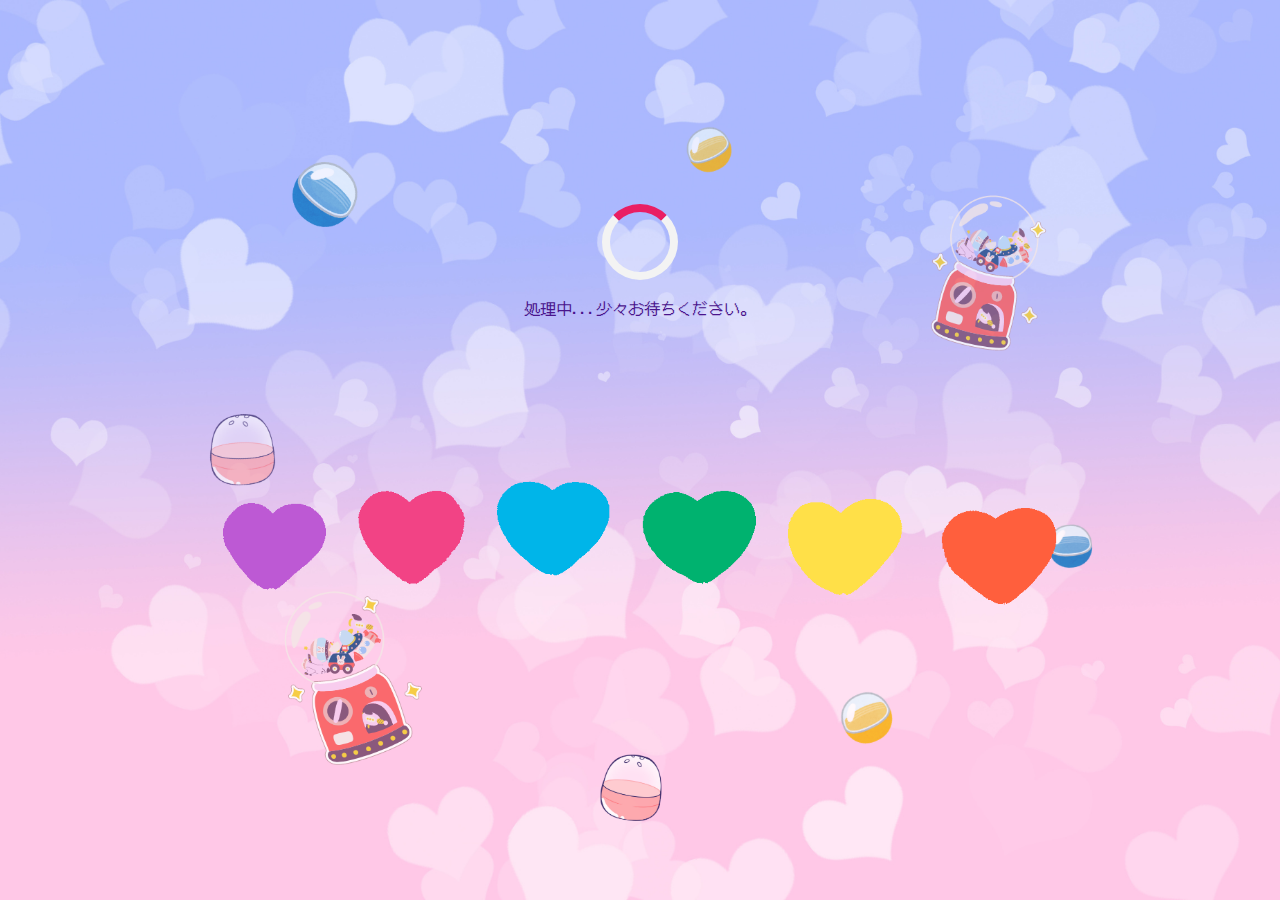
==== src/html/loading.html @ b3117385 "CSS更新" ====
<!DOCTYPE html>
<html lang="ja">
  <head>
    <meta charset="UTF-8" />
    <meta name="viewport" content="width=device-width, initial-scale=1.0" />
    <title>ローディング</title>
    <link rel="stylesheet" href="../css/loading.css" />
    <link rel="preconnect" href="https://fonts.googleapis.com">
    <link rel="preconnect" href="https://fonts.gstatic.com" crossorigin>
    <link href="https://fonts.googleapis.com/css2?family=DotGothic16&display=swap" rel="stylesheet"> 
  </head>
  <body>
    <div class="loading">
      <div class="spinner"></div>
      <p>処理中...少々お待ちください。</p>
      <img src="../images/loading.gif" class="loadingImg"/>
    </div>

    <script>
      // URLのパラメータを取得
      const urlParams = new URLSearchParams(window.location.search);
      const strength = urlParams.get("strength");
      const agility = urlParams.get("agility");
      const intelligence = urlParams.get("intelligence");
      const age = urlParams.get("age");
      const size = urlParams.get("size");
      const softness = urlParams.get("softness");

      // 2秒後に結果ページに遷移
      setTimeout(() => {
        window.location.href = `result.html?strength=${strength}&agility=${agility}&intelligence=${intelligence}&age=${age}&size=${size}&softness=${softness}`;
      }, 2000);
    </script>
  </body>
</html>
---- src/css/loading.css ----
body {  
    /* font-family: 'Comic Sans MS', cursive, sans-serif;
     font-family: "Nico Moji"; */
     font-family: "DotGothic16", sans-serif;
     font-style: normal;
     /*background-image: linear-gradient(0deg, #ffd8de, rgb(222, 216, 255));
     background-color: #ffebee;  柔らかいピンク */
     background: url('../images/back.png') no-repeat center center fixed; /* 背景画像を設定 */
     background-size: cover;
     margin: 0;
     padding: 0;
     display: flex;
     justify-content: center;
     align-items: center;
     height: 100vh;
     flex-direction: column;
     gap: 20px;
   }
.loadingImg{
    height: 40%;
    width: 100%;
    justify-content: center;
}  
.loading {
    display: flex;
    flex-direction: column;
    align-items: center;
    justify-content: center;
    height: 100vh;
    background-color: #ffebee; /* 柔らかいピンク */
    background: url('../images/roding.gif');
    color: #4a148c; /* 濃い紫 */
  }
  
  .spinner {
    border: 8px solid #f3f3f3;
    border-top: 8px solid #e91e63; /* 明るいピンク */
    border-radius: 50%;
    width: 60px;
    height: 60px;
    animation: spin 1s linear infinite;
  }
  
  @keyframes spin {
    0% { transform: rotate(0deg); }
    100% { transform: rotate(360deg); }
  }
  
  .character-image {
    width: 150px;
    height: 150px;
    margin: 20px 0;
  }
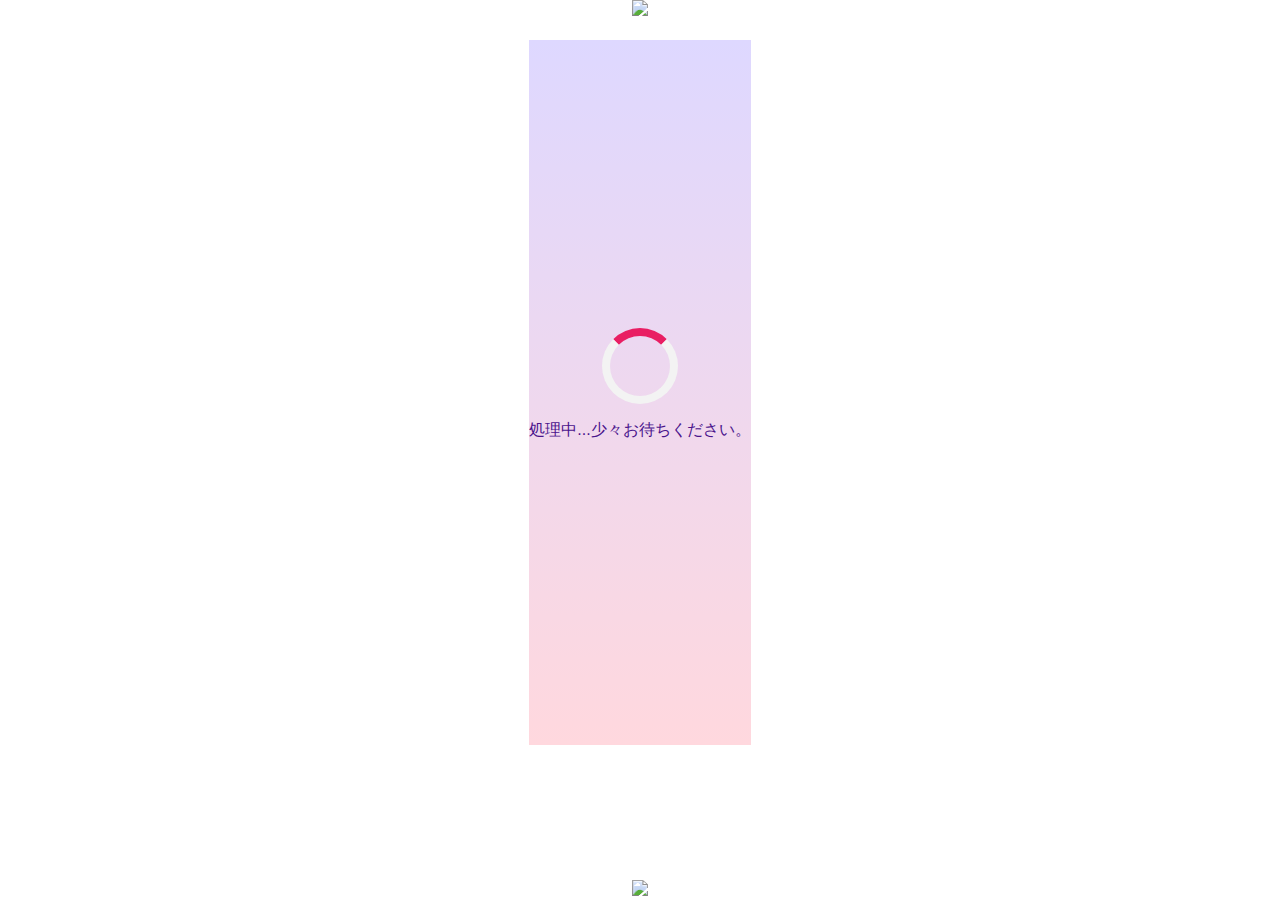
==== commit 791245cf: "ローディング画面修正" ====
--- a/src/html/loading.html
+++ b/src/html/loading.html
@@ -4,16 +4,18 @@
     <meta charset="UTF-8" />
     <meta name="viewport" content="width=device-width, initial-scale=1.0" />
     <title>ローディング</title>
-    <link rel="stylesheet" href="../css/loading.css" />
-    <link rel="preconnect" href="https://fonts.googleapis.com">
-    <link rel="preconnect" href="https://fonts.gstatic.com" crossorigin>
-    <link href="https://fonts.googleapis.com/css2?family=DotGothic16&display=swap" rel="stylesheet"> 
+    <link rel="stylesheet" href="../css/styles.css" />
   </head>
   <body>
+    <div class="img_left">
+      <img src="..\images\img_01_reimu.gif">
+    </div>
     <div class="loading">
       <div class="spinner"></div>
       <p>処理中...少々お待ちください。</p>
-      <img src="../images/loading.gif" class="loadingImg"/>
+    </div>
+    <div class="img_right">
+      <img src="..\images\img_02_marisa.gif">
     </div>
 
     <script>
@@ -27,9 +29,9 @@
       const softness = urlParams.get("softness");
 
       // 2秒後に結果ページに遷移
-      setTimeout(() => {
-        window.location.href = `result.html?strength=${strength}&agility=${agility}&intelligence=${intelligence}&age=${age}&size=${size}&softness=${softness}`;
-      }, 2000);
+//      setTimeout(() => {
+//        window.location.href = `result.html?strength=${strength}&agility=${agility}&intelligence=${intelligence}&age=${age}&size=${size}&softness=${softness}`;
+//      }, 20000);
     </script>
   </body>
 </html>
--- a/src/css/styles.css
+++ b/src/css/styles.css
@@ -0,0 +1,164 @@
+body {  
+  /* font-family: 'Comic Sans MS', cursive, sans-serif;
+   font-family: "Nico Moji"; */
+   font-family: "DotGothic16", sans-serif;
+   font-style: normal;
+   /*background-image: linear-gradient(0deg, #ffd8de, rgb(222, 216, 255));
+   background-color: #ffebee;  柔らかいピンク */
+   background: url('/images/back.png') no-repeat center center fixed; /* 背景画像を設定 */
+   background-size: cover;
+   background-size: 100% 100%;
+   margin: 0;
+   padding: 0;
+   display: flex;
+   justify-content: center;
+   align-items: center;
+   height: 100vh;
+   flex-direction: column;
+   gap: 20px;
+ }
+ 
+ .container {
+   background-color: #ffe8e8; /* 明るいピンク */
+   border-radius: 15px;
+   padding: 30px;
+   box-shadow: 0 8px 20px rgba(0, 0, 0, 0.2);
+   width: 300px;
+   text-align: center;
+ }
+ 
+ h1 {
+   font-family: "DotGothic16", sans-serif;
+   font-weight: 800;
+   font-style: normal;
+   margin-bottom: 20px;
+   font-size: 25px;
+   color: #ffb5d0; /* 鮮やかなピンク */
+   text-shadow: -1px 0px #ee76a2,0px 1px #ee76a2, 1px 0px #ee76a2, 0px -1px #ee76a2;
+ }
+
+.parameter {
+  margin-bottom: 20px;
+}
+
+label {
+  display: block;
+  margin-bottom: 5px;
+  font-size: 16px;
+}
+
+.slider {
+  -webkit-appearance: none;
+  width: 300px;
+  height: 12px;
+  border-radius: 10px;
+  background: #c49fff;
+  outline: none;
+  opacity: 0.7;
+  transition: opacity .2s;
+}
+
+.slider:hover {
+  opacity: 1;
+}
+
+/* Custom heart thumb using SVG */
+.slider::-webkit-slider-thumb {
+  -webkit-appearance: none;
+  appearance: none;
+  width: 30px;
+  height: 30px;
+  background: url('data:image/svg+xml;utf8,<svg xmlns="http://www.w3.org/2000/svg" viewBox="0 0 24 24" fill="%23ff69b4"><path d="M12 21.35l-1.45-1.32C5.4 15.36 2 12.28 2 8.5 2 5.42 4.42 3 7.5 3c1.74 0 3.41.81 4.5 2.09C13.09 3.81 14.76 3 16.5 3 19.58 3 22 5.42 22 8.5c0 3.78-3.4 6.86-8.55 11.54L12 21.35z"/></svg>');
+  background-size: cover;
+  border: none;
+  cursor: pointer;
+}
+
+.slider::-moz-range-thumb {
+  width: 30px;
+  height: 30px;
+  background: url('data:image/svg+xml;utf8,<svg xmlns="http://www.w3.org/2000/svg" viewBox="0 0 24 24" fill="%23ff69b4"><path d="M12 21.35l-1.45-1.32C5.4 15.36 2 12.28 2 8.5 2 5.42 4.42 3 7.5 3c1.74 0 3.41.81 4.5 2.09C13.09 3.81 14.76 3 16.5 3 19.58 3 22 5.42 22 8.5c0 3.78-3.4 6.86-8.55 11.54L12 21.35z"/></svg>');
+
+  background-size: cover;
+  border: none;
+  cursor: pointer;
+}
+
+.value {
+  text-align: center;
+  font-size: 20px;
+  margin-top: 5px;
+  color: #e91e63; /* 明るいピンク */
+}
+
+.submit-btn {
+  font-family: "Zen Maru Gothic", serif;
+  font-weight: 700;
+  font-style: normal;
+  background-color: #9957cb; /* 濃い紫 */
+  color: white;
+  border: none;
+  padding: 10px 20px;
+  border-radius: 25px;
+  cursor: pointer;
+  transition: background-color 0.3s;
+  font-size: 18px;
+}
+
+.submit-btn:hover {
+  background-color: #6a1b9a; /* より濃い紫 */
+}
+
+.loading {
+  display: flex;
+  flex-direction: column;
+  align-items: center;
+  justify-content: center;
+  height: 100vh;
+  background-image: linear-gradient(0deg, #ffd8de, rgb(222, 216, 255));
+  color: #4a148c; /* 濃い紫 */
+}
+
+.img_left {
+  float: left;
+}
+
+.img_right {
+  float: right;
+  margin-top: 115px;
+}
+
+.spinner {
+  border: 8px solid #f3f3f3;
+  border-top: 8px solid #e91e63; /* 明るいピンク */
+  border-radius: 50%;
+  width: 60px;
+  height: 60px;
+  animation: spin 1s linear infinite;
+}
+
+@keyframes spin {
+  0% { transform: rotate(0deg); }
+  100% { transform: rotate(360deg); }
+}
+
+.character-image {
+  width: 150px;
+  height: 150px;
+  margin: 20px 0;
+}
+
+.back-btn {
+  background-color: #f06292; /* 明るいピンク */
+  color: white;
+  border: none;
+  padding: 10px 20px;
+  border-radius: 10px;
+  cursor: pointer;
+  transition: background-color 0.3s;
+  font-size: 18px;
+}
+
+.back-btn:hover {
+  background-color: #ec407a; /* より濃いピンク */
+}
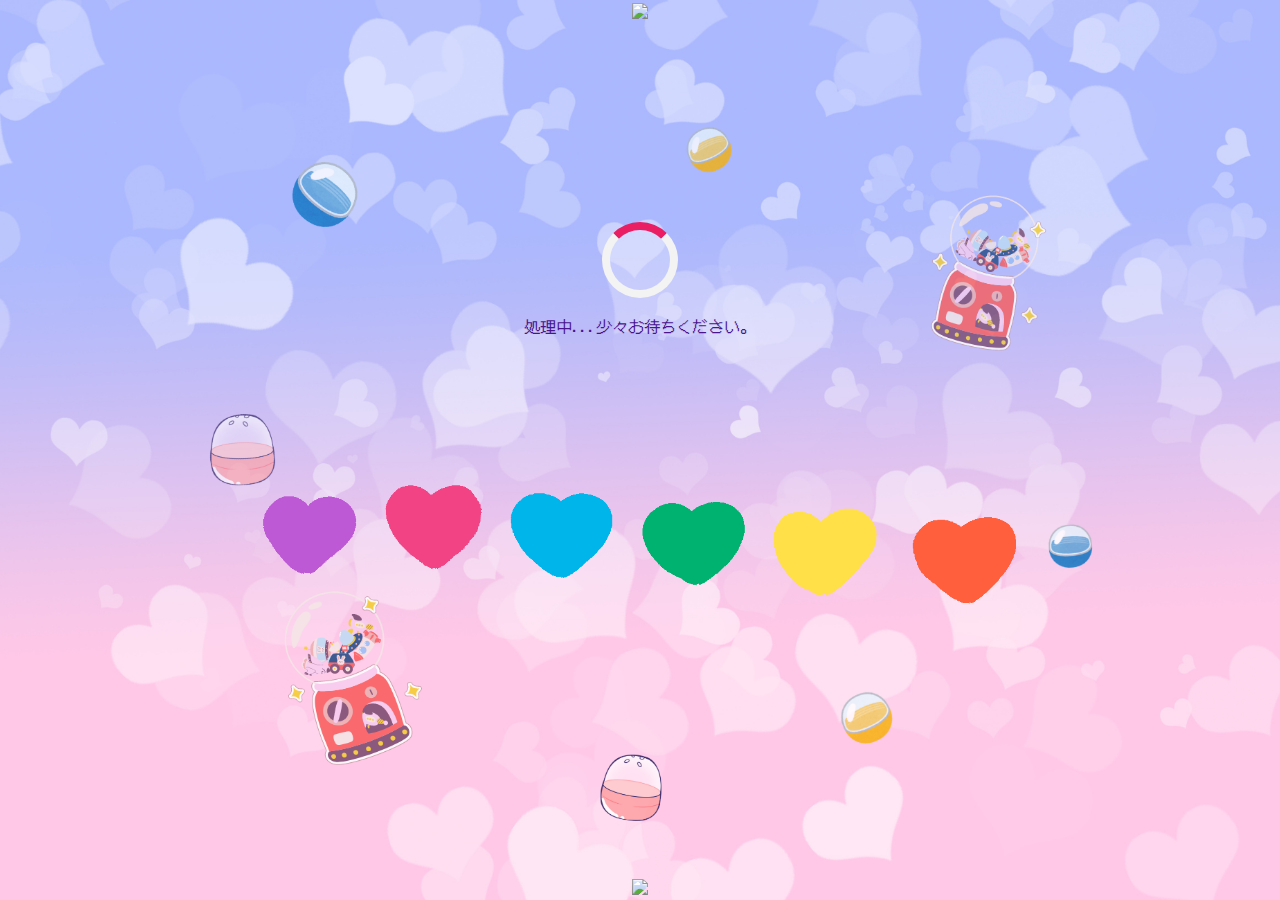
==== commit 0a381d9d: "ローディング画面修正" ====
--- a/src/html/loading.html
+++ b/src/html/loading.html
@@ -4,7 +4,10 @@
     <meta charset="UTF-8" />
     <meta name="viewport" content="width=device-width, initial-scale=1.0" />
     <title>ローディング</title>
-    <link rel="stylesheet" href="../css/styles.css" />
+    <link rel="stylesheet" href="../css/loading.css" />
+    <link rel="preconnect" href="https://fonts.googleapis.com">
+    <link rel="preconnect" href="https://fonts.gstatic.com" crossorigin>
+    <link href="https://fonts.googleapis.com/css2?family=DotGothic16&display=swap" rel="stylesheet"> 
   </head>
   <body>
     <div class="img_left">
@@ -13,6 +16,7 @@
     <div class="loading">
       <div class="spinner"></div>
       <p>処理中...少々お待ちください。</p>
+      <img src="../images/loading.gif" class="loadingImg"/>
     </div>
     <div class="img_right">
       <img src="..\images\img_02_marisa.gif">
--- a/src/css/loading.css
+++ b/src/css/loading.css
@@ -0,0 +1,53 @@
+body {  
+    /* font-family: 'Comic Sans MS', cursive, sans-serif;
+     font-family: "Nico Moji"; */
+     font-family: "DotGothic16", sans-serif;
+     font-style: normal;
+     /*background-image: linear-gradient(0deg, #ffd8de, rgb(222, 216, 255));
+     background-color: #ffebee;  柔らかいピンク */
+     background: url('../images/back.png') no-repeat center center fixed; /* 背景画像を設定 */
+     background-size: cover;
+     margin: 0;
+     padding: 0;
+     display: flex;
+     justify-content: center;
+     align-items: center;
+     height: 100vh;
+     flex-direction: column;
+     gap: 20px;
+   }
+.loadingImg{
+    height: 40%;
+    width: 100%;
+    justify-content: center;
+}  
+.loading {
+    display: flex;
+    flex-direction: column;
+    align-items: center;
+    justify-content: center;
+    height: 100vh;
+    background-color: #ffebee; /* 柔らかいピンク */
+    background: url('../images/roding.gif');
+    color: #4a148c; /* 濃い紫 */
+  }
+  
+  .spinner {
+    border: 8px solid #f3f3f3;
+    border-top: 8px solid #e91e63; /* 明るいピンク */
+    border-radius: 50%;
+    width: 60px;
+    height: 60px;
+    animation: spin 1s linear infinite;
+  }
+  
+  @keyframes spin {
+    0% { transform: rotate(0deg); }
+    100% { transform: rotate(360deg); }
+  }
+  
+  .character-image {
+    width: 150px;
+    height: 150px;
+    margin: 20px 0;
+  }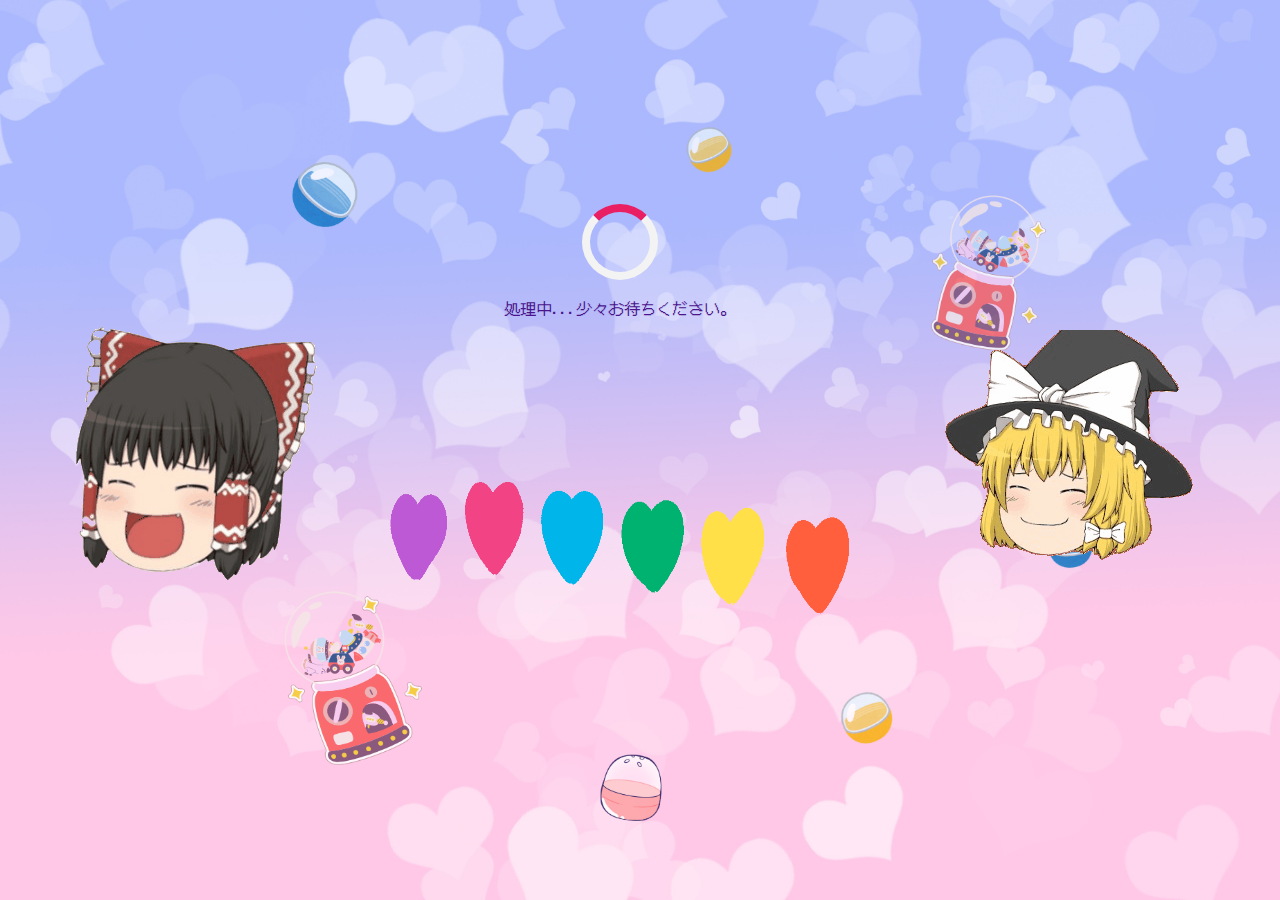
==== commit d19ca21b: "ローディング画面修正" ====
--- a/src/html/loading.html
+++ b/src/html/loading.html
@@ -33,9 +33,9 @@
       const softness = urlParams.get("softness");
 
       // 2秒後に結果ページに遷移
-//      setTimeout(() => {
-//        window.location.href = `result.html?strength=${strength}&agility=${agility}&intelligence=${intelligence}&age=${age}&size=${size}&softness=${softness}`;
-//      }, 20000);
+      setTimeout(() => {
+        window.location.href = `result.html?strength=${strength}&agility=${agility}&intelligence=${intelligence}&age=${age}&size=${size}&softness=${softness}`;
+      }, 2000);
     </script>
   </body>
 </html>
--- a/src/css/loading.css
+++ b/src/css/loading.css
@@ -13,7 +13,7 @@
      justify-content: center;
      align-items: center;
      height: 100vh;
-     flex-direction: column;
+     /* flex-direction: column; */
      gap: 20px;
    }
 .loadingImg{
@@ -30,6 +30,15 @@
     background-color: #ffebee; /* 柔らかいピンク */
     background: url('../images/roding.gif');
     color: #4a148c; /* 濃い紫 */
+  }
+  
+  .img_left {
+    float: left;
+  }
+
+  .img_right {
+    float: right;
+    margin-top: 115px;
   }
   
   .spinner {
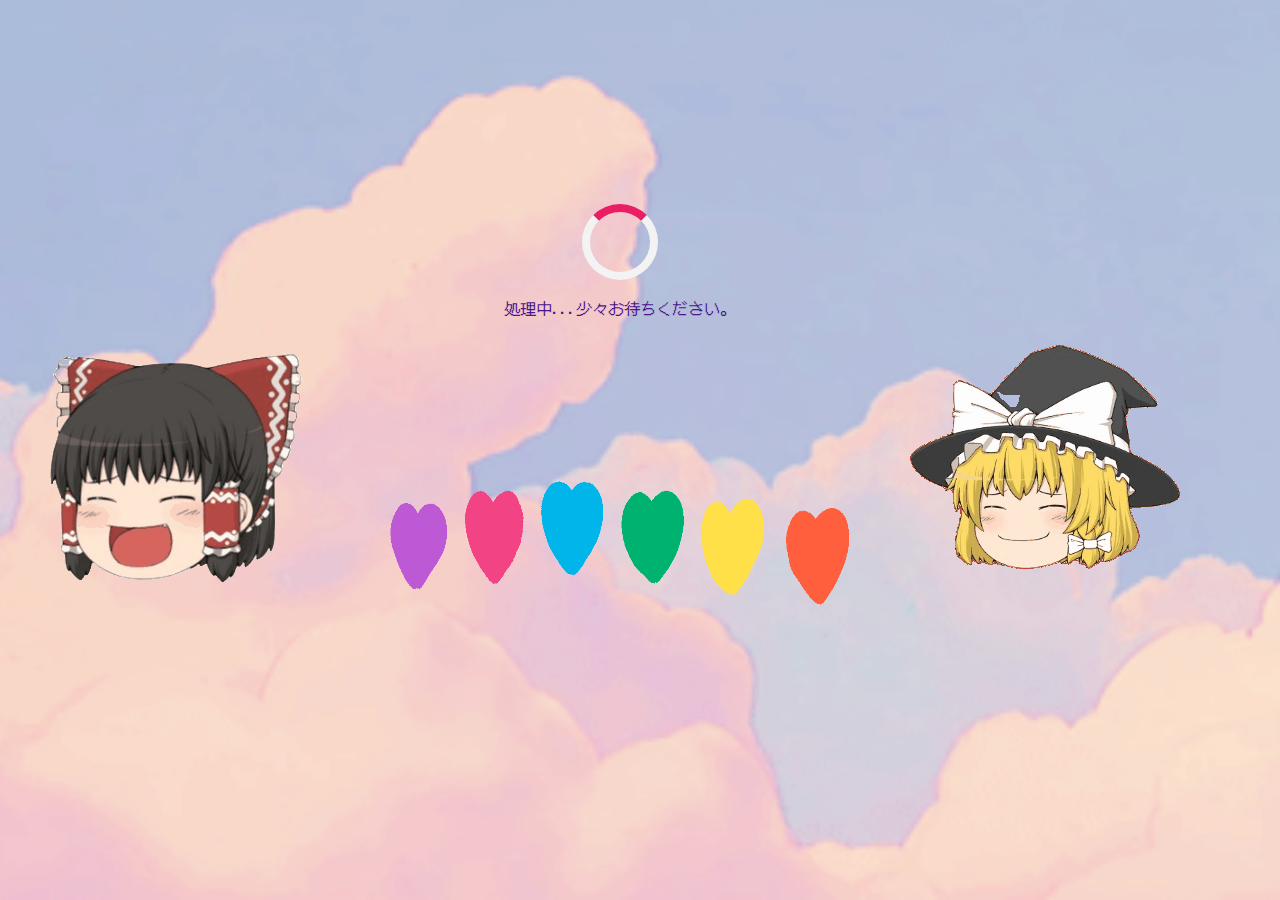
==== commit c24d1b0f: "CSS更新" ====
--- a/src/html/loading.html
+++ b/src/html/loading.html
@@ -7,7 +7,7 @@
     <link rel="stylesheet" href="../css/loading.css" />
     <link rel="preconnect" href="https://fonts.googleapis.com">
     <link rel="preconnect" href="https://fonts.gstatic.com" crossorigin>
-    <link href="https://fonts.googleapis.com/css2?family=DotGothic16&display=swap" rel="stylesheet"> 
+    <link href="https://fonts.googleapis.com/css2?family=DotGothic16&family=Zen+Maru+Gothic:wght@300;400;500;700;900&display=swap" rel="stylesheet">
   </head>
   <body>
     <div class="img_left">
--- a/src/css/loading.css
+++ b/src/css/loading.css
@@ -5,7 +5,7 @@
      font-style: normal;
      /*background-image: linear-gradient(0deg, #ffd8de, rgb(222, 216, 255));
      background-color: #ffebee;  柔らかいピンク */
-     background: url('../images/back.png') no-repeat center center fixed; /* 背景画像を設定 */
+     background: url('../images/sky.gif') no-repeat center center fixed; /* 背景画像を設定 */
      background-size: cover;
      margin: 0;
      padding: 0;
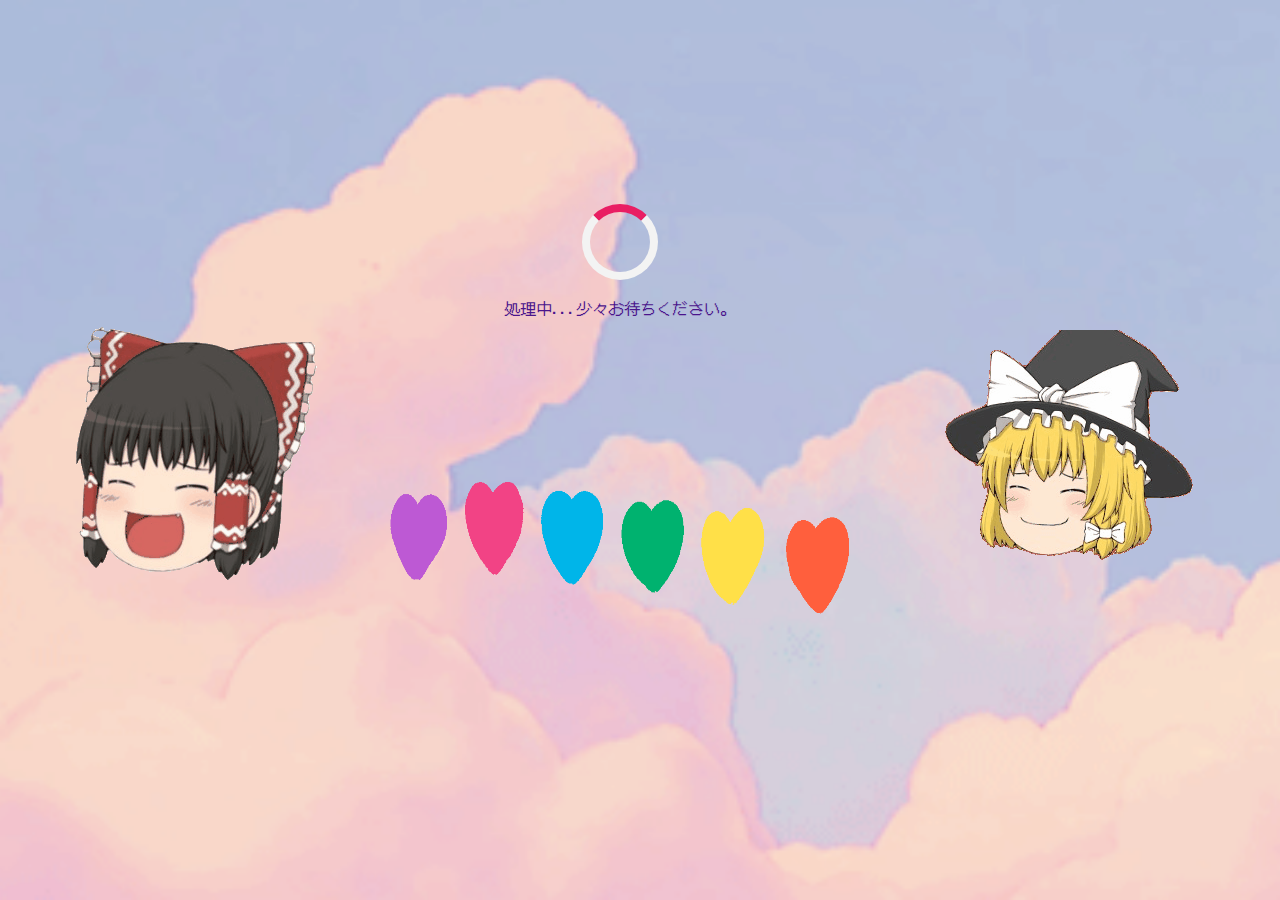
==== commit 5b113c66: "デザインを見やすく変更。パラメーターも変更" ====
--- a/src/html/loading.html
+++ b/src/html/loading.html
@@ -5,36 +5,39 @@
     <meta name="viewport" content="width=device-width, initial-scale=1.0" />
     <title>ローディング</title>
     <link rel="stylesheet" href="../css/loading.css" />
-    <link rel="preconnect" href="https://fonts.googleapis.com">
-    <link rel="preconnect" href="https://fonts.gstatic.com" crossorigin>
-    <link href="https://fonts.googleapis.com/css2?family=DotGothic16&family=Zen+Maru+Gothic:wght@300;400;500;700;900&display=swap" rel="stylesheet">
+    <link rel="preconnect" href="https://fonts.googleapis.com" />
+    <link rel="preconnect" href="https://fonts.gstatic.com" crossorigin />
+    <link
+      href="https://fonts.googleapis.com/css2?family=DotGothic16&family=Zen+Maru+Gothic:wght@300;400;500;700;900&display=swap"
+      rel="stylesheet"
+    />
   </head>
   <body>
     <div class="img_left">
-      <img src="..\images\img_01_reimu.gif">
+      <img src="../images/img_01_reimu.gif" alt="Reimu" />
     </div>
     <div class="loading">
       <div class="spinner"></div>
       <p>処理中...少々お待ちください。</p>
-      <img src="../images/loading.gif" class="loadingImg"/>
+      <img src="../images/loading.gif" class="loadingImg" alt="Loading" />
     </div>
     <div class="img_right">
-      <img src="..\images\img_02_marisa.gif">
+      <img src="../images/img_02_marisa.gif" alt="Marisa" />
     </div>
 
     <script>
       // URLのパラメータを取得
       const urlParams = new URLSearchParams(window.location.search);
-      const strength = urlParams.get("strength");
+      const luck = urlParams.get("luck"); // 攻撃力を運に変更
       const agility = urlParams.get("agility");
       const intelligence = urlParams.get("intelligence");
-      const age = urlParams.get("age");
+      const affection = urlParams.get("affection"); // 年齢を愛情に変更
       const size = urlParams.get("size");
       const softness = urlParams.get("softness");
 
       // 2秒後に結果ページに遷移
       setTimeout(() => {
-        window.location.href = `result.html?strength=${strength}&agility=${agility}&intelligence=${intelligence}&age=${age}&size=${size}&softness=${softness}`;
+        window.location.href = `result.html?luck=${luck}&agility=${agility}&intelligence=${intelligence}&affection=${affection}&size=${size}&softness=${softness}`; // URLパラメータ名を変更
       }, 2000);
     </script>
   </body>
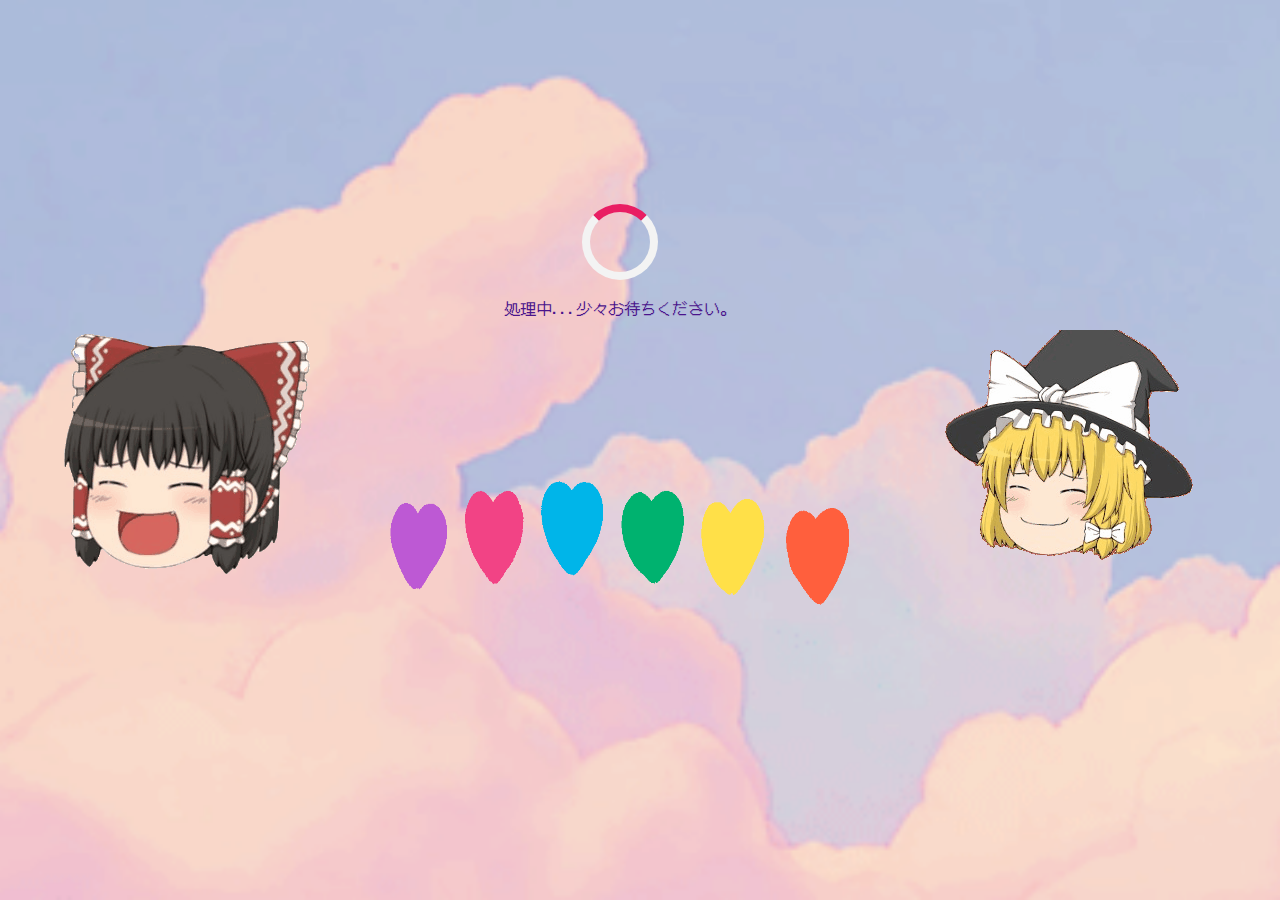
==== commit 16fa1373: "loadingでメッセージAPIを呼び出す" ====
--- a/src/html/loading.html
+++ b/src/html/loading.html
@@ -11,6 +11,7 @@
       href="https://fonts.googleapis.com/css2?family=DotGothic16&family=Zen+Maru+Gothic:wght@300;400;500;700;900&display=swap"
       rel="stylesheet"
     />
+    <script src="https://code.jquery.com/jquery-3.6.0.min.js"></script>
   </head>
   <body>
     <div class="img_left">
@@ -25,20 +26,6 @@
       <img src="../images/img_02_marisa.gif" alt="Marisa" />
     </div>
 
-    <script>
-      // URLのパラメータを取得
-      const urlParams = new URLSearchParams(window.location.search);
-      const luck = urlParams.get("luck"); // 攻撃力を運に変更
-      const agility = urlParams.get("agility");
-      const intelligence = urlParams.get("intelligence");
-      const affection = urlParams.get("affection"); // 年齢を愛情に変更
-      const size = urlParams.get("size");
-      const softness = urlParams.get("softness");
-
-      // 2秒後に結果ページに遷移
-      setTimeout(() => {
-        window.location.href = `result.html?luck=${luck}&agility=${agility}&intelligence=${intelligence}&affection=${affection}&size=${size}&softness=${softness}`; // URLパラメータ名を変更
-      }, 2000);
-    </script>
+    <script src="../javascript/loading.js"></script>
   </body>
 </html>
